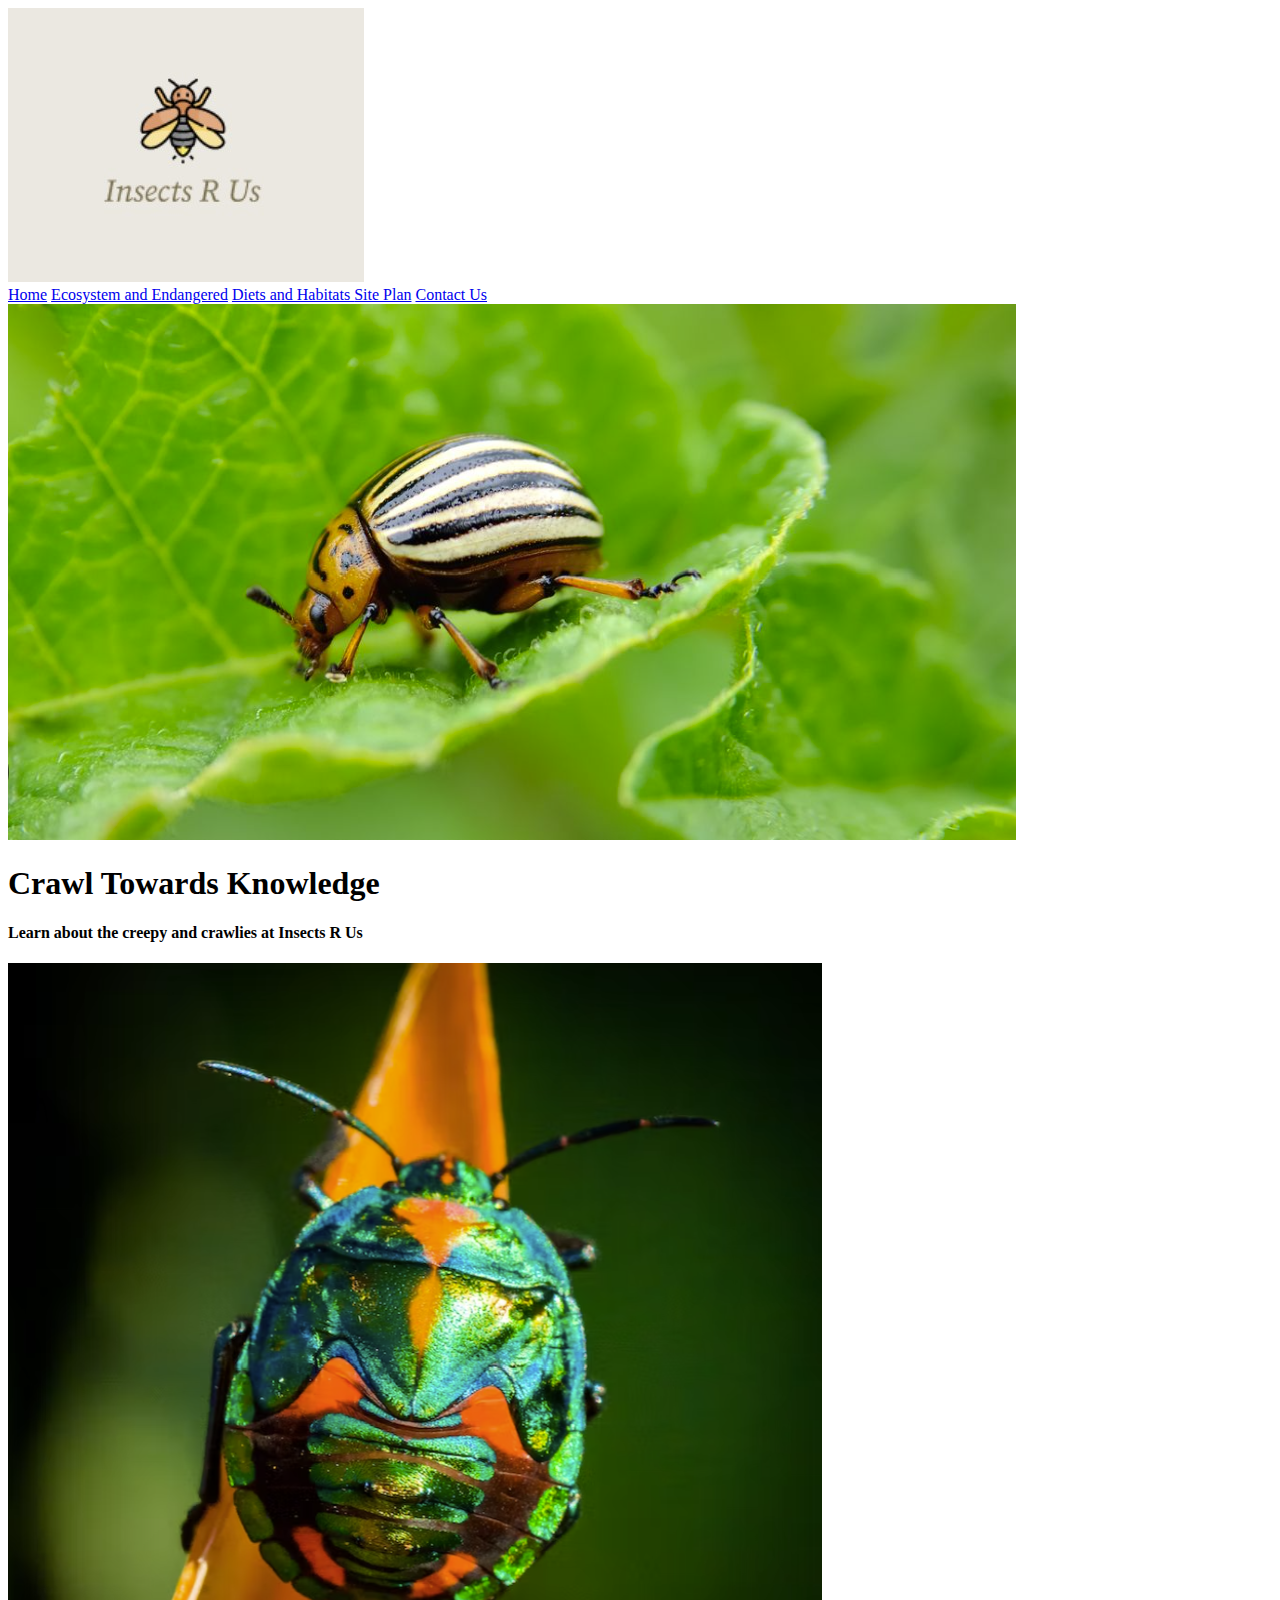
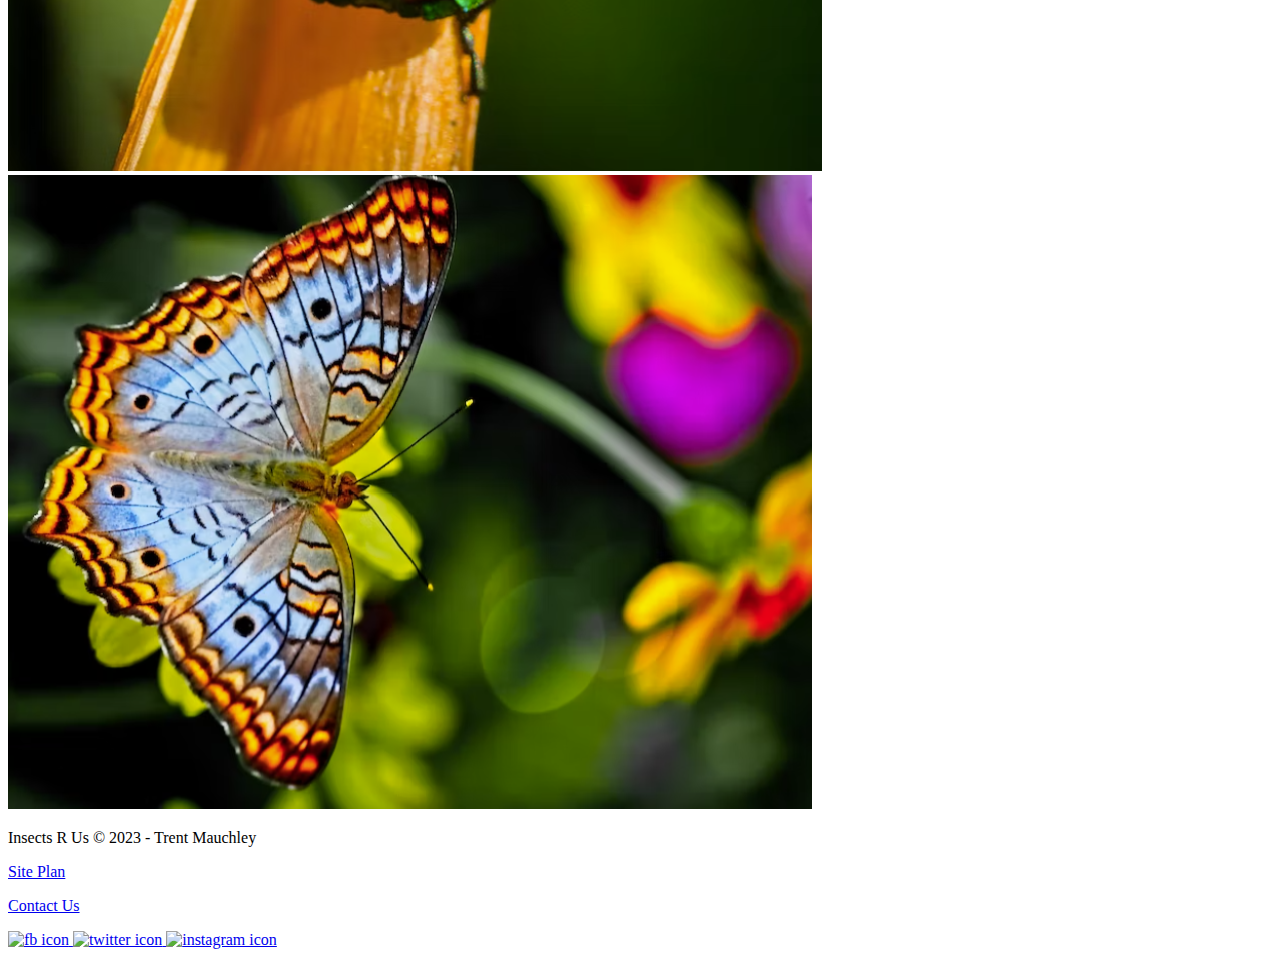
==== insects/index.html @ 206258e7 "personal update" ====
<!DOCTYPE html>
<html lang="en">
<head>
    <meta charset="UTF-8">
    <meta http-equiv="X-UA-Compatible" content="IE=edge">
    <meta name="viewport" content="width=device-width, initial-scale=1.0">
    <title>Textbook For Nerds | Insects R Us | Home</title>
    <link type="text/css" rel = "stylesheet" href = "styles/style.css">
</head>
<body>
    <div id = 'content'>
    <header>
        <a id="logo_link" href="index.html">
            <img class="logo" src="images/personal site logo.jpg" alt="Bug Logo">
        </a>
        <nav>
            <a href="index.html">Home</a>
            <a href="ecosystem.html">Ecosystem and Endangered</a>
            <a href="diets.html">Diets and Habitats </a>
            <a href="site-plan.html">Site Plan</a>
            <a href="contactus.html">Contact Us</a>
        </nav>
    </header>
        <div id="hero">
            <div id="hero-box">
                <img id="hero-img" src="images/hero_image.png" alt="bug-on-leaf">
            </div>
            <section id="hero-msg">
                <h1 class="home-title">Crawl Towards Knowledge</h1>
                <h4>Learn about the creepy and crawlies at Insects R Us </h4>
            </section>
        </div>
        <main class="home-grid">
            <img id = "home-beetle" src="images/homepage beetle.png" alt="Jewel Beetle">
            <img id = "home-butterfly" src="images/homepage butterfly.png" alt="butterfly">
        </main>
        <footer>
            <p>Insects R Us &copy; 2023 - Trent Mauchley</p>
            <p><a href="site-plan.html">Site Plan</a></p>
            <p><a href="contactus.html">Contact Us</a></p>
            <div class="social">
                <a href="https://facebook.com" target = '_blank'>
                    <img src="images/facebook.png" alt="fb icon">
                </a>
                <a href="https://twitter.com" target = '_blank'>
                    <img src="images/twitter.png" alt="twitter icon">
                </a>
                <a href="https://instagram.com" target = '_blank'>
                    <img src="images/instagram.png" alt="instagram icon">
                </a>
            </div>
        </footer>
    </div>
</body>
</html>
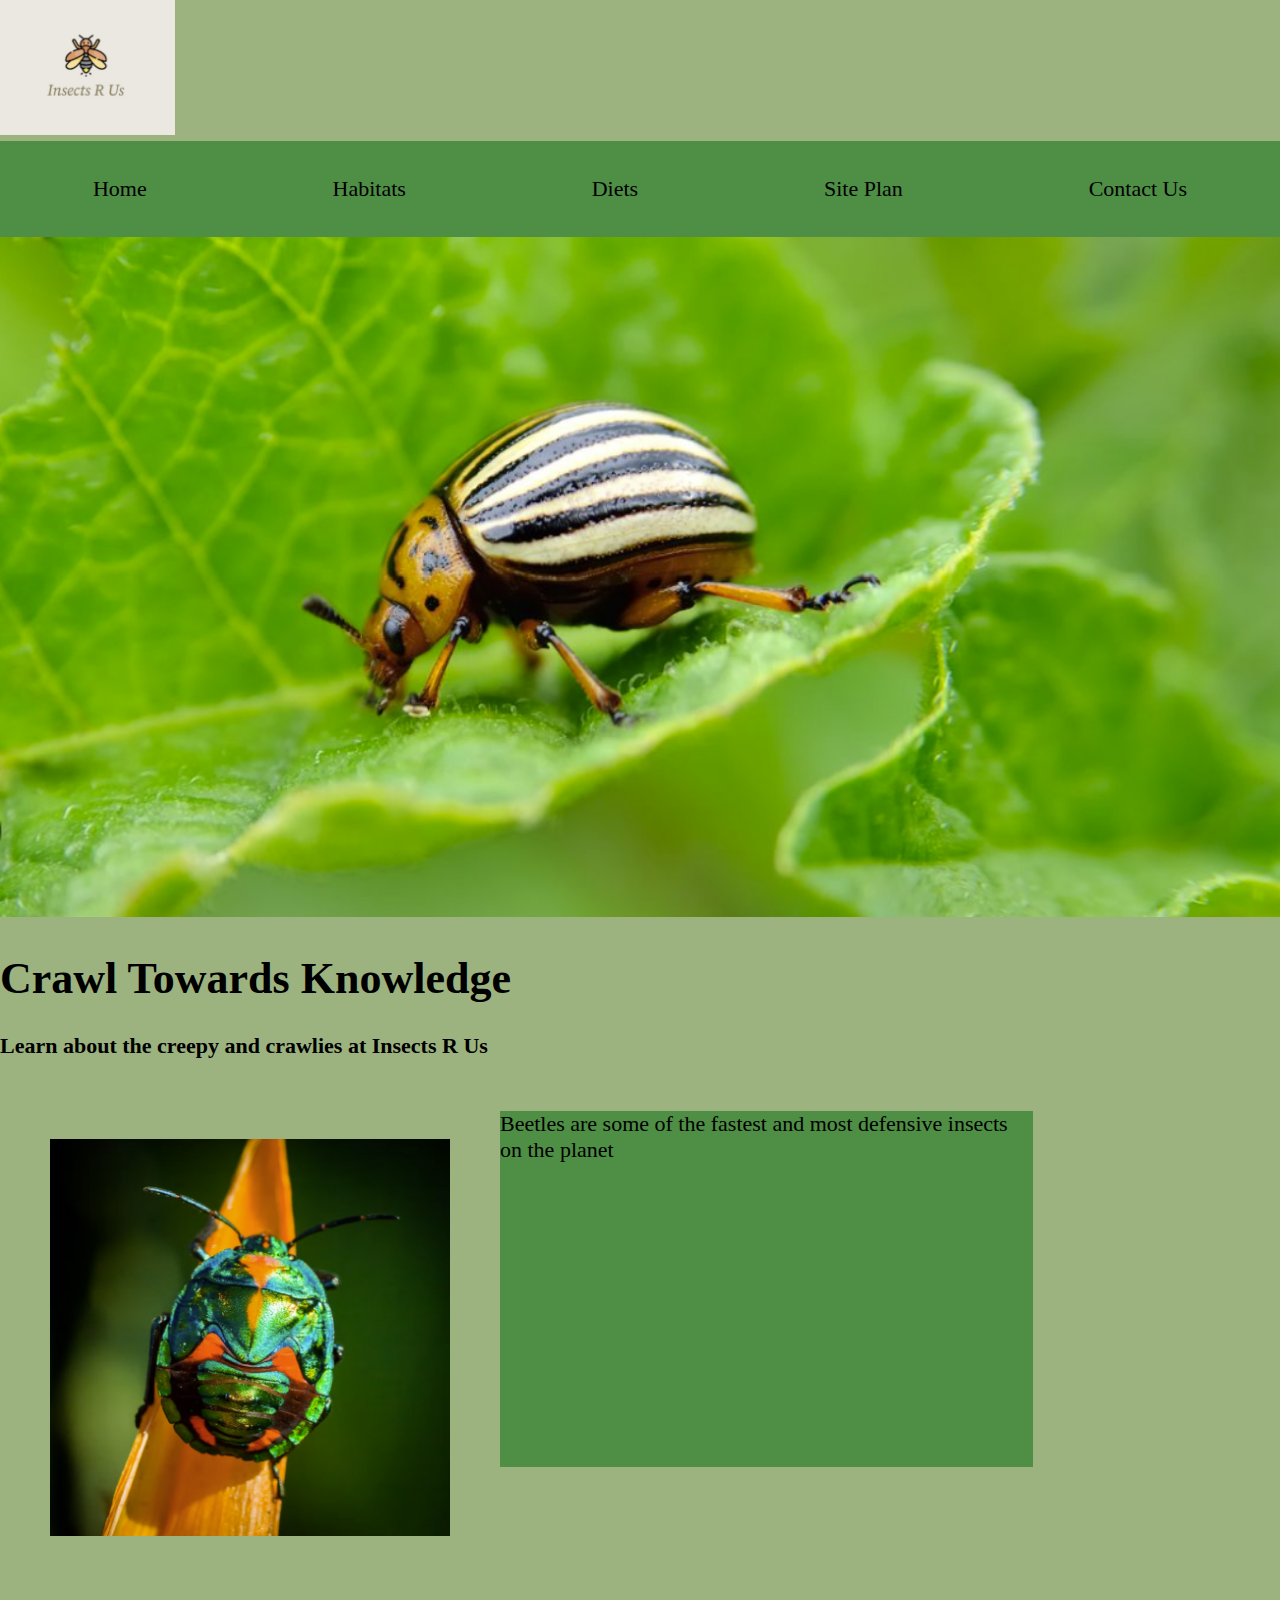
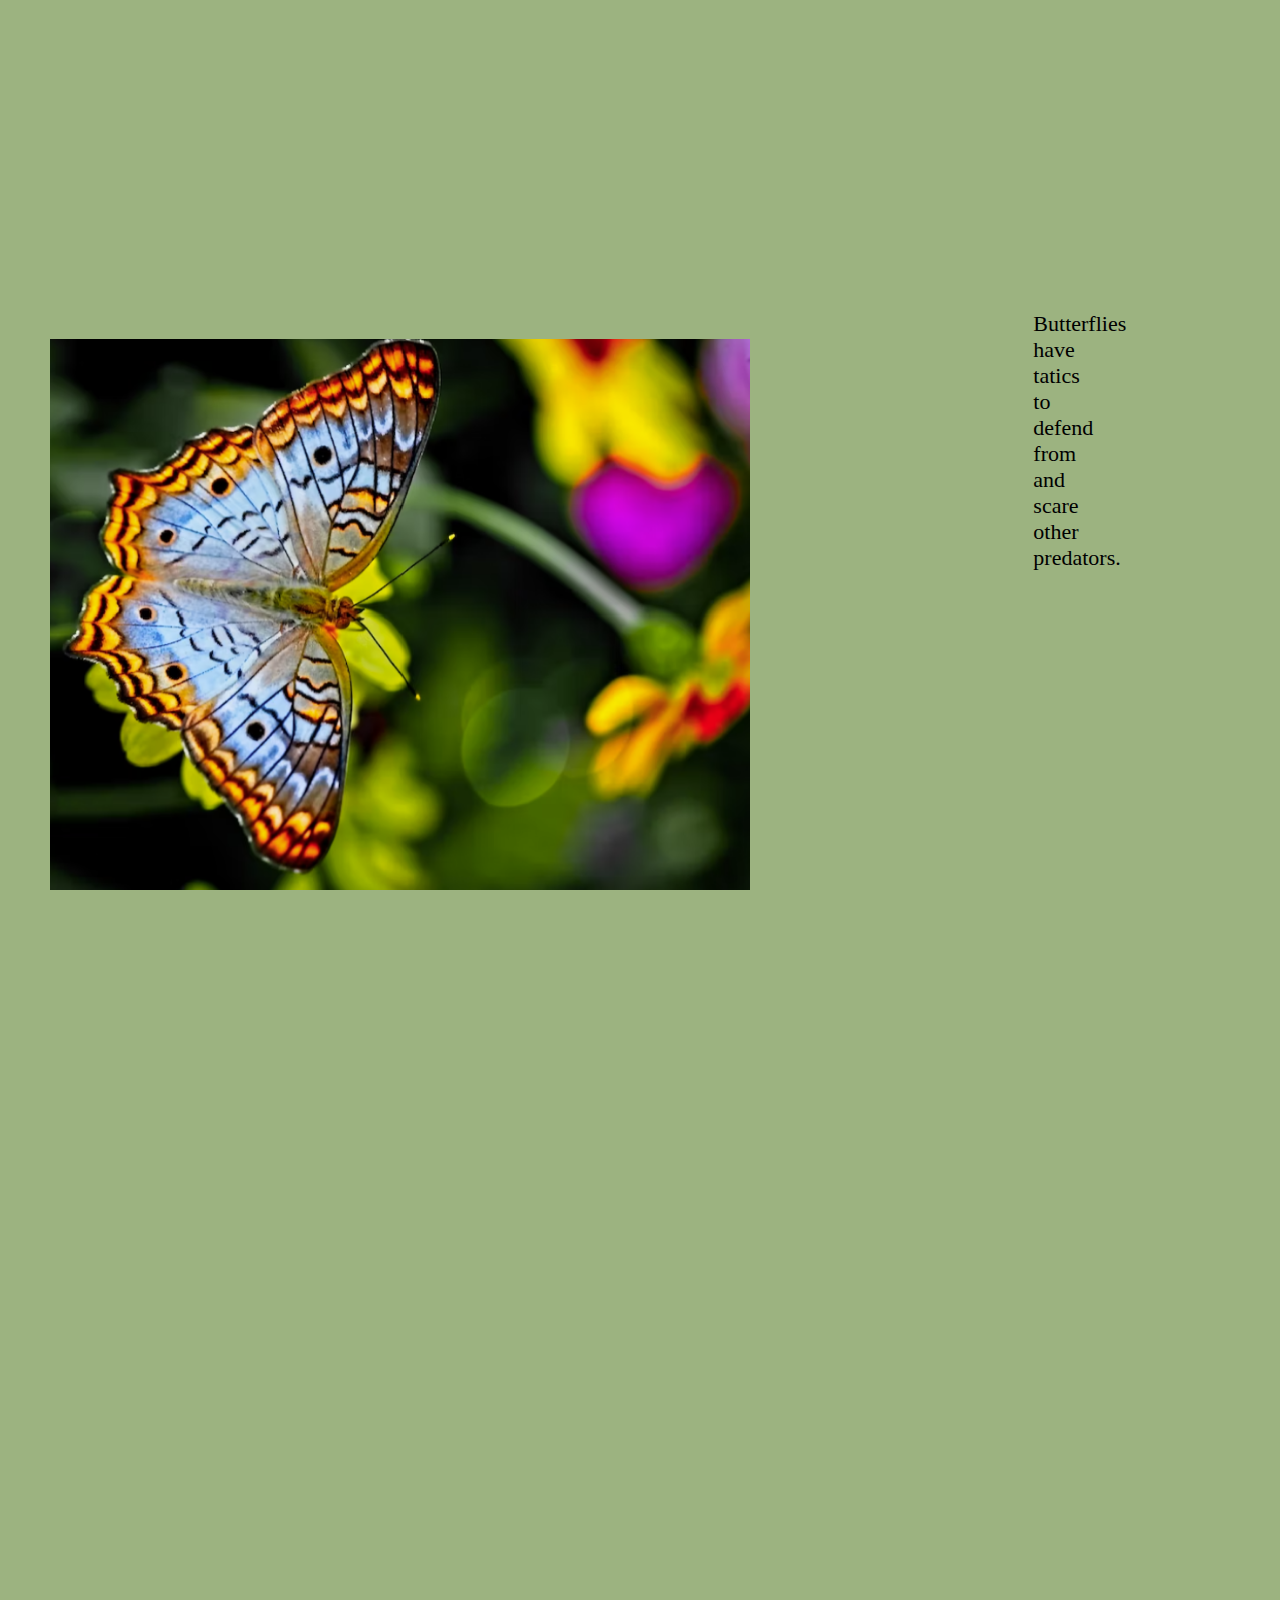
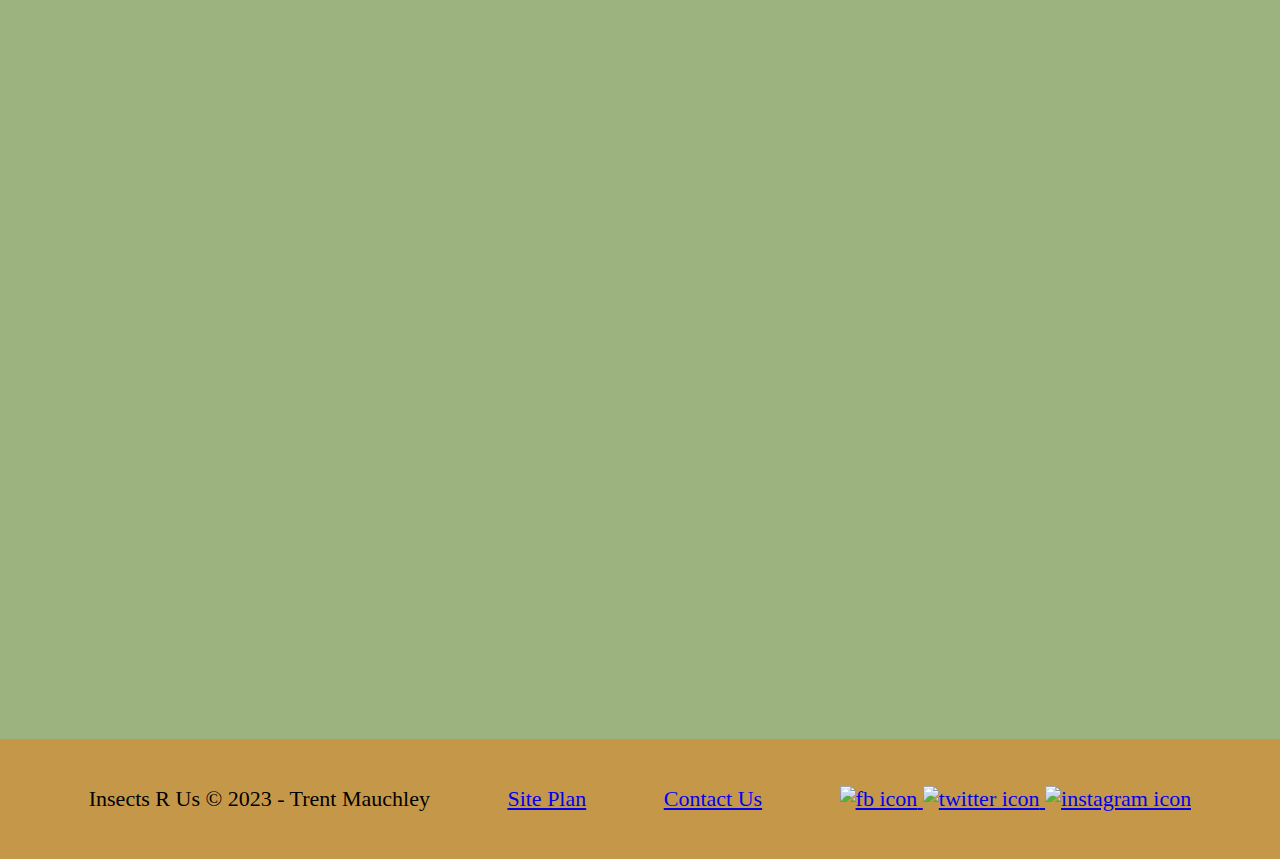
==== commit b18e7ce7: "Added css" ====
--- a/insects/index.html
+++ b/insects/index.html
@@ -15,8 +15,8 @@
         </a>
         <nav>
             <a href="index.html">Home</a>
-            <a href="ecosystem.html">Ecosystem and Endangered</a>
-            <a href="diets.html">Diets and Habitats </a>
+            <a href="ecosystem.html">Habitats</a>
+            <a href="diets.html">Diets</a>
             <a href="site-plan.html">Site Plan</a>
             <a href="contactus.html">Contact Us</a>
         </nav>
@@ -30,10 +30,18 @@
                 <h4>Learn about the creepy and crawlies at Insects R Us </h4>
             </section>
         </div>
-        <main class="home-grid">
-            <img id = "home-beetle" src="images/homepage beetle.png" alt="Jewel Beetle">
-            <img id = "home-butterfly" src="images/homepage butterfly.png" alt="butterfly">
+        <div id="main_info">
+        <main id = 'main_home'>
+            <img class= "home-beetle" src="images/homepage beetle.png" alt="Jewel Beetle">
+            <p class="funfacts-beetle">
+                Beetles are some of the fastest and most defensive insects on the planet
+            </p>
+            <img class= "home-butterfly" src="images/homepage butterfly.png" alt="butterfly">
+            <p class="funfacts-butterfly">
+                Butterflies have tatics to defend from and scare other predators.  
+            </p>
         </main>
+        </div>
         <footer>
             <p>Insects R Us &copy; 2023 - Trent Mauchley</p>
             <p><a href="site-plan.html">Site Plan</a></p>
--- a/insects/styles/style.css
+++ b/insects/styles/style.css
@@ -0,0 +1,129 @@
+@import url('https://fonts.googleapis.com/css?family=IM+Fell+French+Canon+SC|Lato');
+
+#content{
+    max-width: 1600px;
+    margin: 0 auto;
+}
+body{
+    background-color:#9cb380 ;
+    font-family: 'IM Fell French Canon SC', 'Rock Salt';
+    font-size: 22px;
+    margin:0;
+    padding:0;
+}
+#hero-img{
+    width: 100%;
+}
+nav{
+    display:flex;
+    justify-content: space-around;
+    background-color: #4E8E45;
+}
+nav a{
+    text-align: left;
+    color: black;
+    text-decoration: none;
+    padding: 35px;
+}
+nav a:hover{
+    background-color: brown;
+    color:black ;
+}
+.logo{
+    width: 175px;
+}
+#main_info{
+    display:grid;
+    grid-template-columns: 400px 400px 400px 400px 400px 300px 350px;
+    grid-template-rows:400px 400px 400px 400px 400px 300px 350px ;
+}
+#main_home{
+    display:grid;
+    grid-template-columns: 1fr 1fr 1fr 1fr 1fr 1fr 1fr 1fr 1fr 1fr;
+    grid-template-rows:400px 400px 400px 400px 400px 300px 350px ;
+}
+#main_diets{
+    display:grid;
+    grid-template-columns: 1fr 1fr 1fr 1fr 1fr 1fr 1fr 1fr 1fr 1fr;
+    grid-template-rows:400px 400px 400px 400px 400px 300px 350px ;
+}
+
+footer p a:hover{
+    text-decoration: underline;
+}
+
+.home-beetle{
+    width: 400px;
+    padding: 50px;
+}
+.funfacts-beetle{
+    grid-column-start: 2;
+    grid-column-end: 8;
+    grid-row-start: 1;
+    background-color: #4E8E45;
+}
+.home-butterfly{
+    width: 700px;
+    padding: 50px;
+    grid-column: 1/4;
+    grid-row:3;
+}
+.funfacts-butterfly{
+    grid-column-start: 4;
+    grid-column-end: 10;
+    grid-row:3;
+    background-color: #4E8E45;
+}
+footer{
+    padding: 25px 50px;
+    margin-top: 200px;
+    background-color: #c59849;
+    display: flex;
+    justify-content: space-around;
+    align-items: center;
+}
+.cicada{
+    width: 700px;
+    padding: 50px;
+}
+.cicada_facts{
+    grid-column-start: 4;
+    grid-column-end: 10;
+    grid-row-start: 1;
+    background-color: #4E8E45;
+}
+.mosquito{
+    width: 700px;
+    padding: 50px;
+    grid-column: 1/4;
+    grid-row-start:3;
+}
+.mosquito_facts{
+    grid-column-start: 4;
+    grid-column-end: 10;
+    grid-row-start:3;
+    background-color: #4E8E45;
+}
+.monarch{
+    width: 700px;
+    padding: 50px;
+    grid-column: 1/4;
+    grid-row-start:4;
+}
+.monarch_facts{
+    grid-column-start: 4;
+    grid-column-end: 10;
+    grid-row-start:4;
+    background-color: #4E8E45;
+}
+.collection{
+    width:100%;
+    grid-row-start:6;
+    grid-row-end:8;
+    grid-column-start: 1;
+    grid-column-end: 10;
+}
+
+
+
+
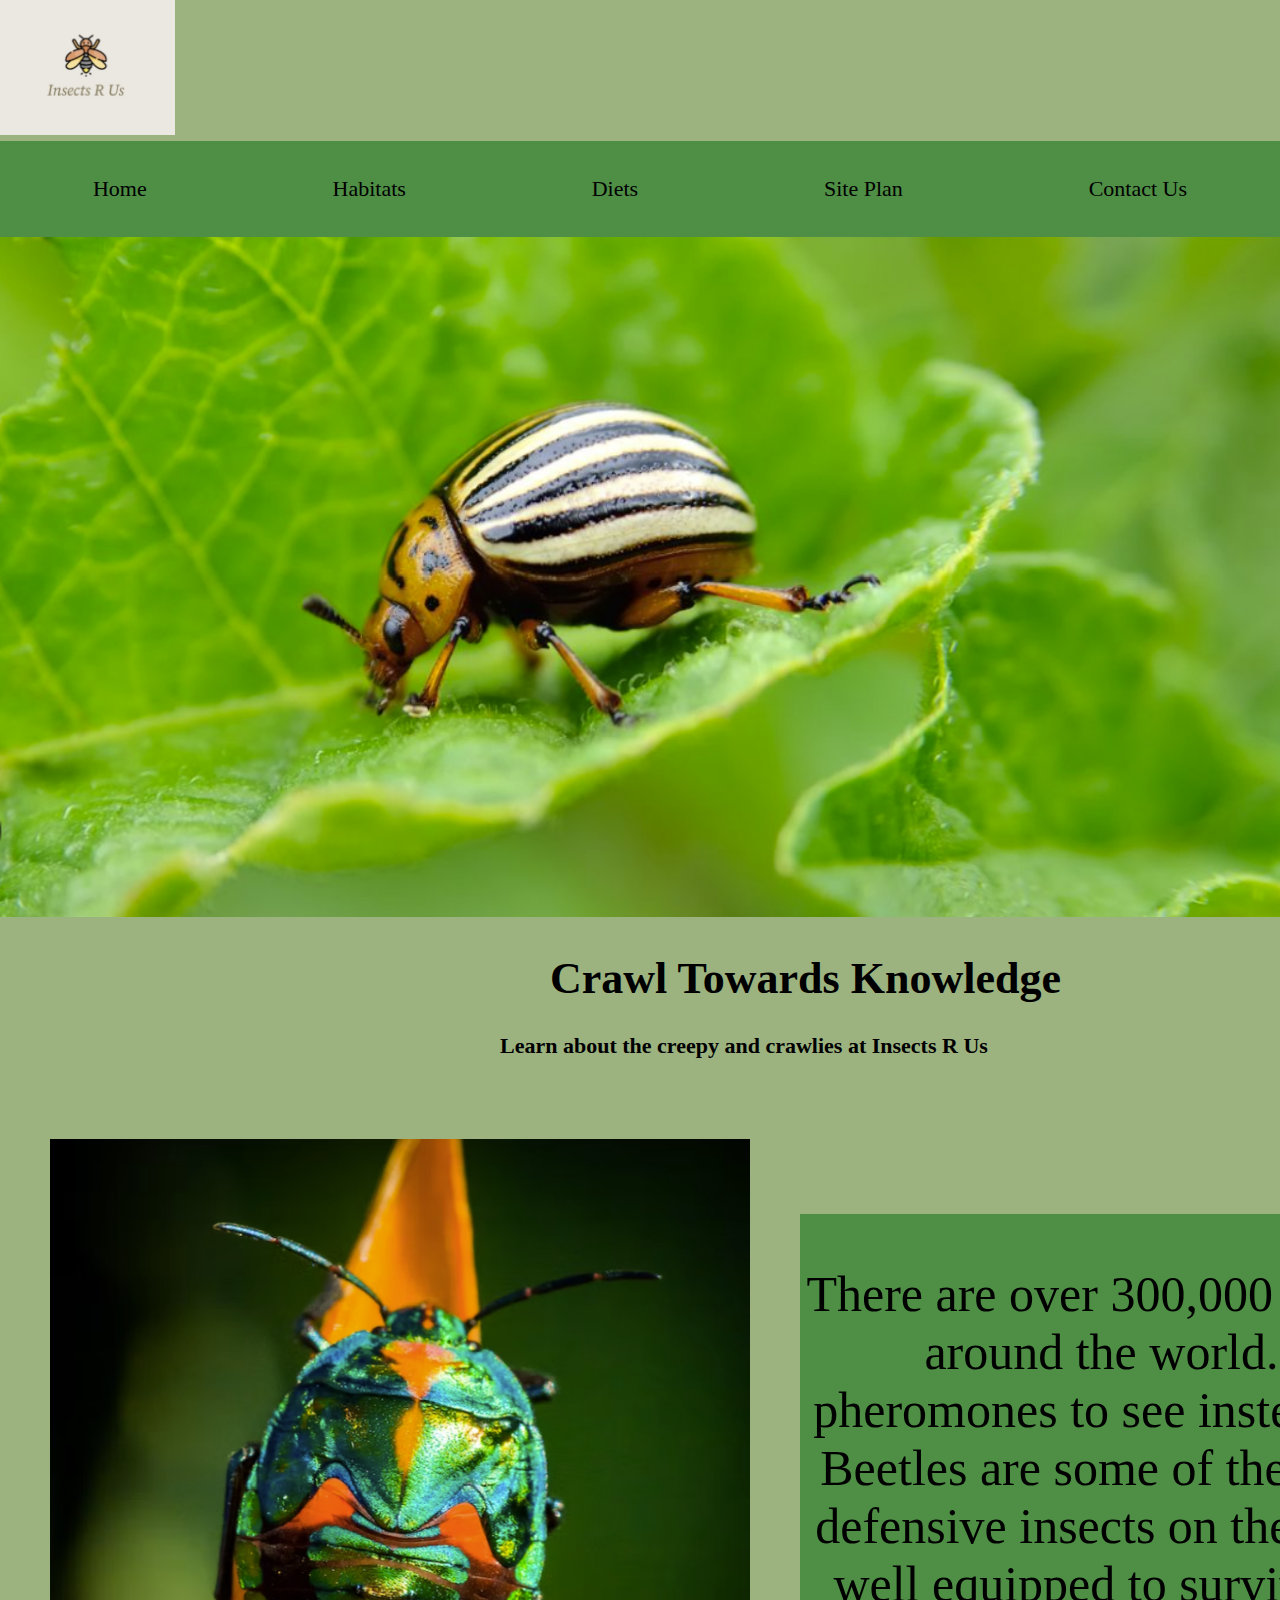
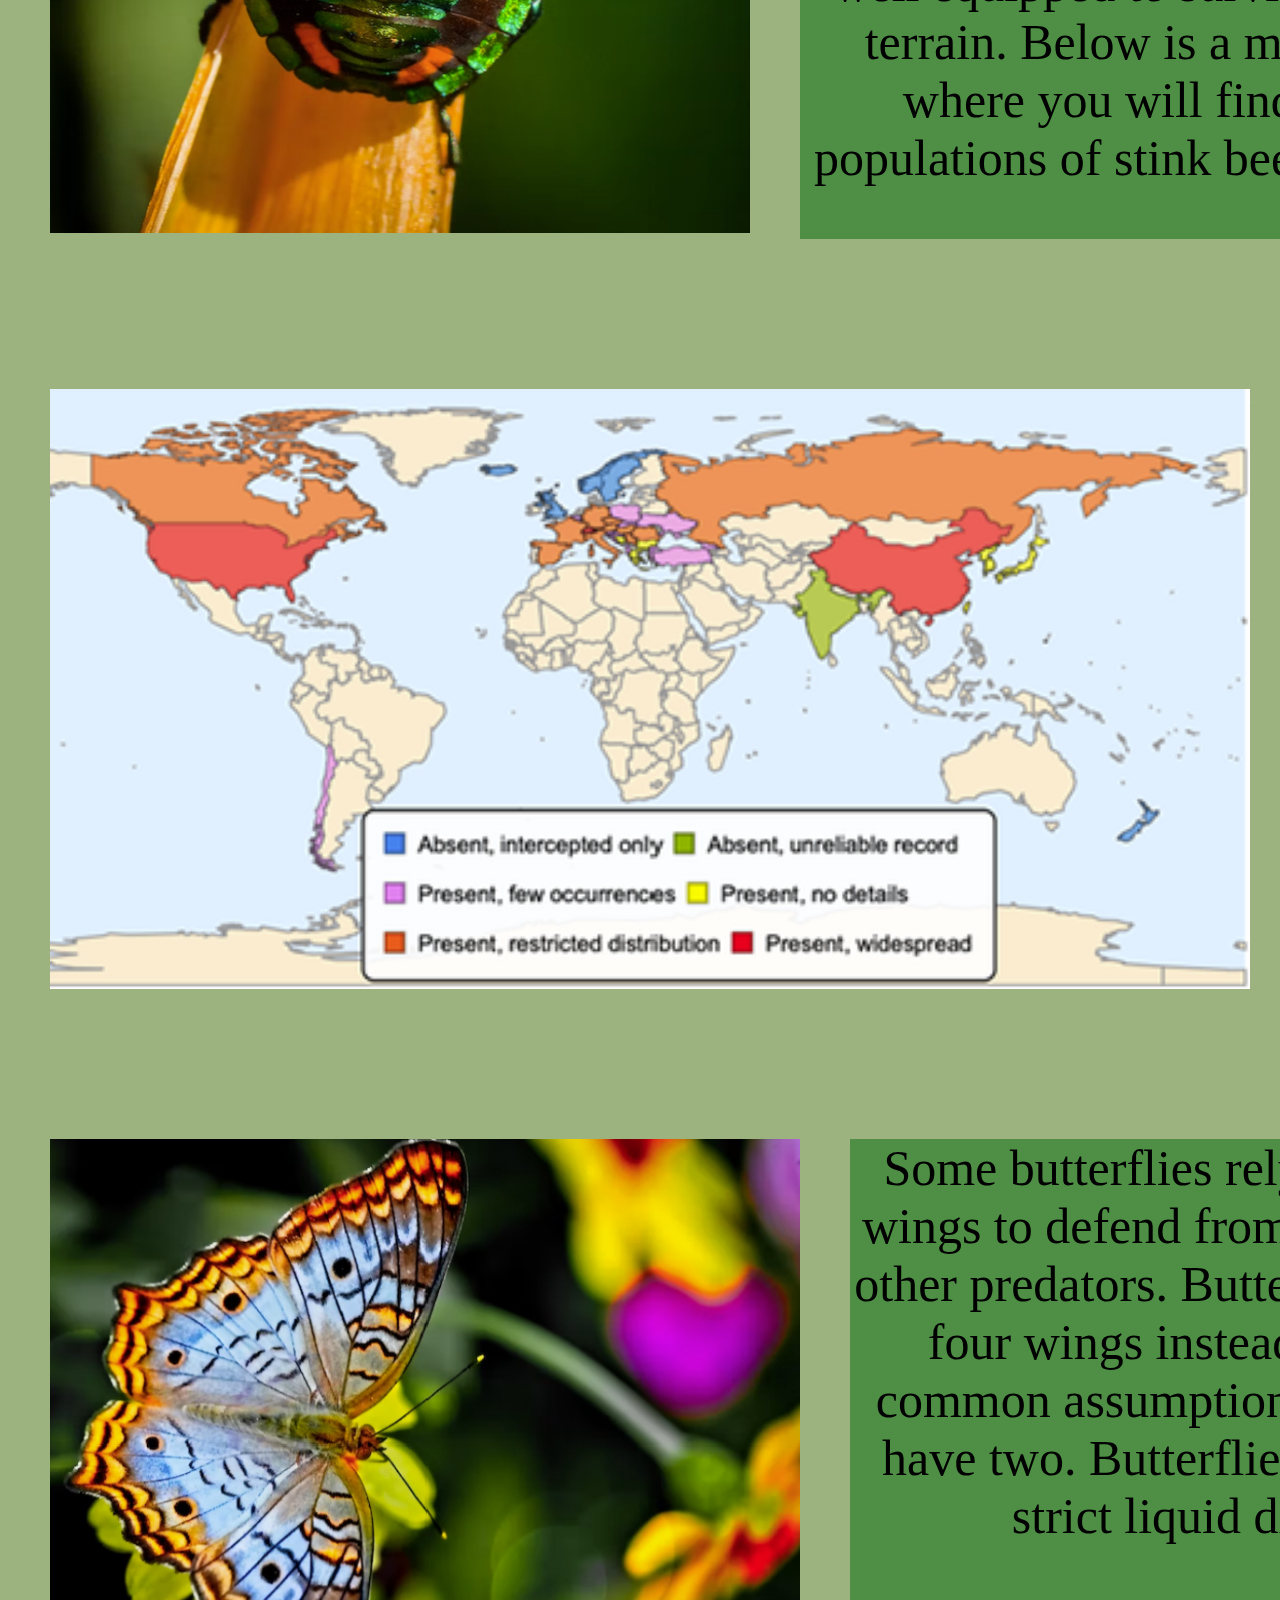
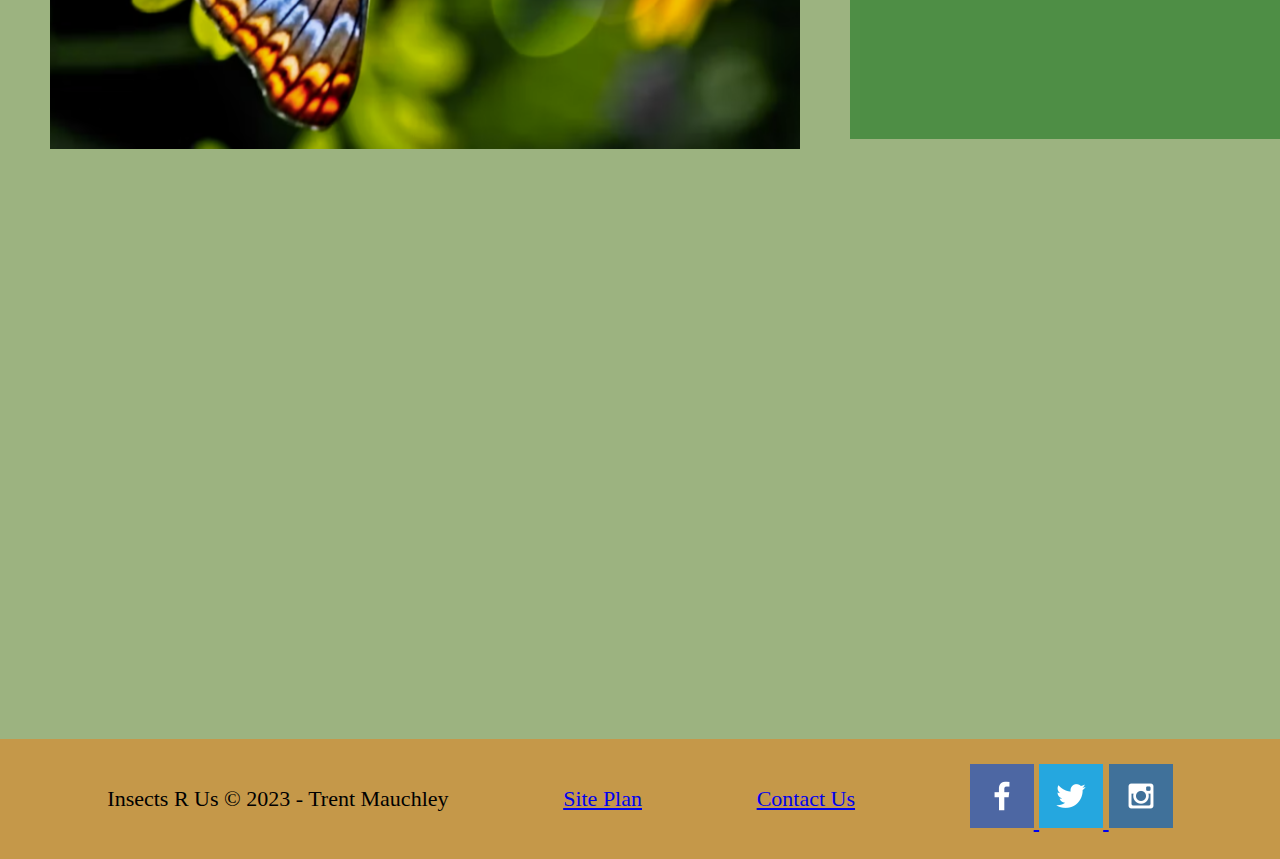
==== commit f9f292f4: "added information" ====
--- a/insects/index.html
+++ b/insects/index.html
@@ -34,11 +34,18 @@
         <main id = 'main_home'>
             <img class= "home-beetle" src="images/homepage beetle.png" alt="Jewel Beetle">
             <p class="funfacts-beetle">
-                Beetles are some of the fastest and most defensive insects on the planet
+                <p1>There are over 300,000 species of beetles around the world.</p1>
+                <p2>Beetles use pheromones to see instead of using eyes.</p2>
+                <p3>Beetles are some of the fastest and most defensive insects on the planet. </p3>
+                <p4>They are well equipped to survive in almost any terrain.</p4>
+                <p5> Below is a map of locations where you will find high or low populations of stink beetles for example.</p5>
             </p>
+            <img class="beetle-map" src="images/stink-beetle-map.png" alt="stink-beetle-map">
             <img class= "home-butterfly" src="images/homepage butterfly.png" alt="butterfly">
             <p class="funfacts-butterfly">
-                Butterflies have tatics to defend from and scare other predators.  
+                <p1>Some butterflies rely on their wings to defend from and scare other predators.</p1>
+                <p2>Butterflies have four wings instead of the common assumption that they have two.</p2>
+                <p3>Butterflies are on a strict liquid diet.</p3>  
             </p>
         </main>
         </div>
--- a/insects/styles/style.css
+++ b/insects/styles/style.css
@@ -34,7 +34,7 @@
 }
 #main_info{
     display:grid;
-    grid-template-columns: 400px 400px 400px 400px 400px 300px 350px;
+    grid-template-columns: 1fr 1fr 1fr 1fr 1fr 1fr 1fr 1fr 1fr 1fr;
     grid-template-rows:400px 400px 400px 400px 400px 300px 350px ;
 }
 #main_home{
@@ -69,8 +69,8 @@
     grid-row:3;
 }
 .funfacts-butterfly{
-    grid-column-start: 4;
-    grid-column-end: 10;
+    grid-column-start: 2;
+    grid-column-end: 8;
     grid-row:3;
     background-color: #4E8E45;
 }
@@ -84,12 +84,14 @@
 }
 .cicada{
     width: 700px;
+    grid-row-start: 1;
     padding: 50px;
 }
 .cicada_facts{
-    grid-column-start: 4;
-    grid-column-end: 10;
+    grid-column-start: 2;
+    grid-column-end: 8;
     grid-row-start: 1;
+    margin-top: 125px;
     background-color: #4E8E45;
 }
 .mosquito{
@@ -99,31 +101,91 @@
     grid-row-start:3;
 }
 .mosquito_facts{
-    grid-column-start: 4;
-    grid-column-end: 10;
+    grid-column-start: 2;
+    grid-column-end: 8;
     grid-row-start:3;
     background-color: #4E8E45;
+    margin-top: 125px;
 }
 .monarch{
     width: 700px;
+    height:400px;
     padding: 50px;
     grid-column: 1/4;
-    grid-row-start:4;
+    grid-row-start:5;
+    padding: 50px;
 }
 .monarch_facts{
-    grid-column-start: 4;
-    grid-column-end: 10;
-    grid-row-start:4;
+    grid-column-start: 2;
+    grid-column-end: 8;
+    grid-row-start:5;
     background-color: #4E8E45;
+    margin-top: 125px;
 }
 .collection{
     width:100%;
-    grid-row-start:6;
-    grid-row-end:8;
+    height: 500px;
+    grid-row-start:7;
+    grid-row-end:9;
     grid-column-start: 1;
     grid-column-end: 10;
+    margin-left: 100px;
+}
+
+.home-beetle{
+    width: 700px;
+    grid-row-start: 1;
+    grid-column-start: 1;
+    grid-column-end: 2;
+}
+.funfacts-beetle{
+    grid-column: 2/6;
+    grid-row-start: 1;
+    grid-row-end:3;
+    margin-top: 125px;
+    background-color: #4E8E45;
+    align-content: center;
+    font-size: 50px;
+    text-align: center;
+}
+
+.home-butterfly{
+    width: 750px;
+    height: 610px;
+    grid-column-start: 1;
+    grid-column-end:3;
+    grid-row-start:5;
+    
+}
+.funfacts-butterfly{
+    grid-column-start: 2;
+    grid-column-end: 5;
+    grid-row-start:5;
+    grid-row-end: 7;
+    margin-top: 50px;
+    margin-left: 50px;
+    text-align: center;
+    font-size: 50px;
+    background-color: #4E8E45;
+}
+.beetle-map{
+    width: 1200px ;
+    grid-column-start:1;
+    grid-column-end: 10;
+    grid-row-start:3;
+    grid-row-end:5; 
+    margin-top: 100px;   
+    margin-left:50px;
+}
+#hero-msg{
+    margin-left: 500px;
+}
+.home-title{
+    margin-left: 50px;
 }
 
 
 
 
+
+
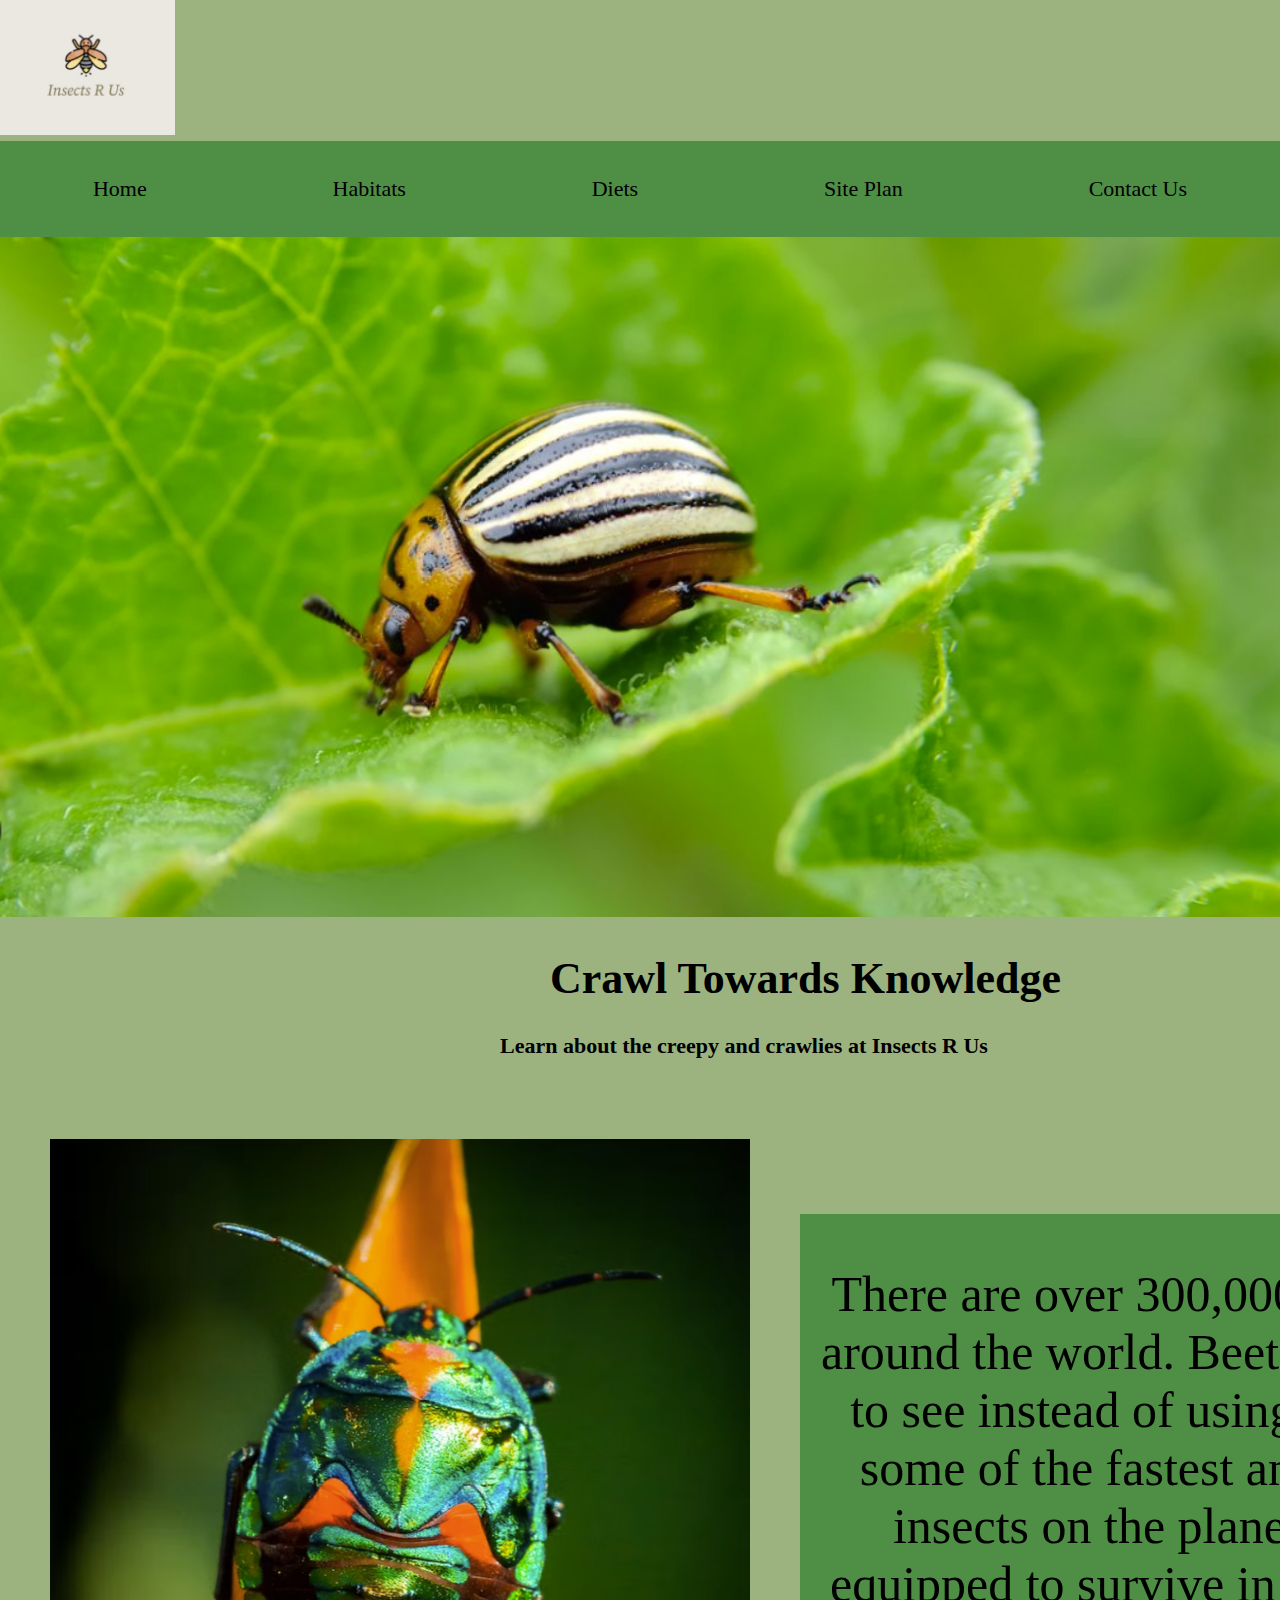
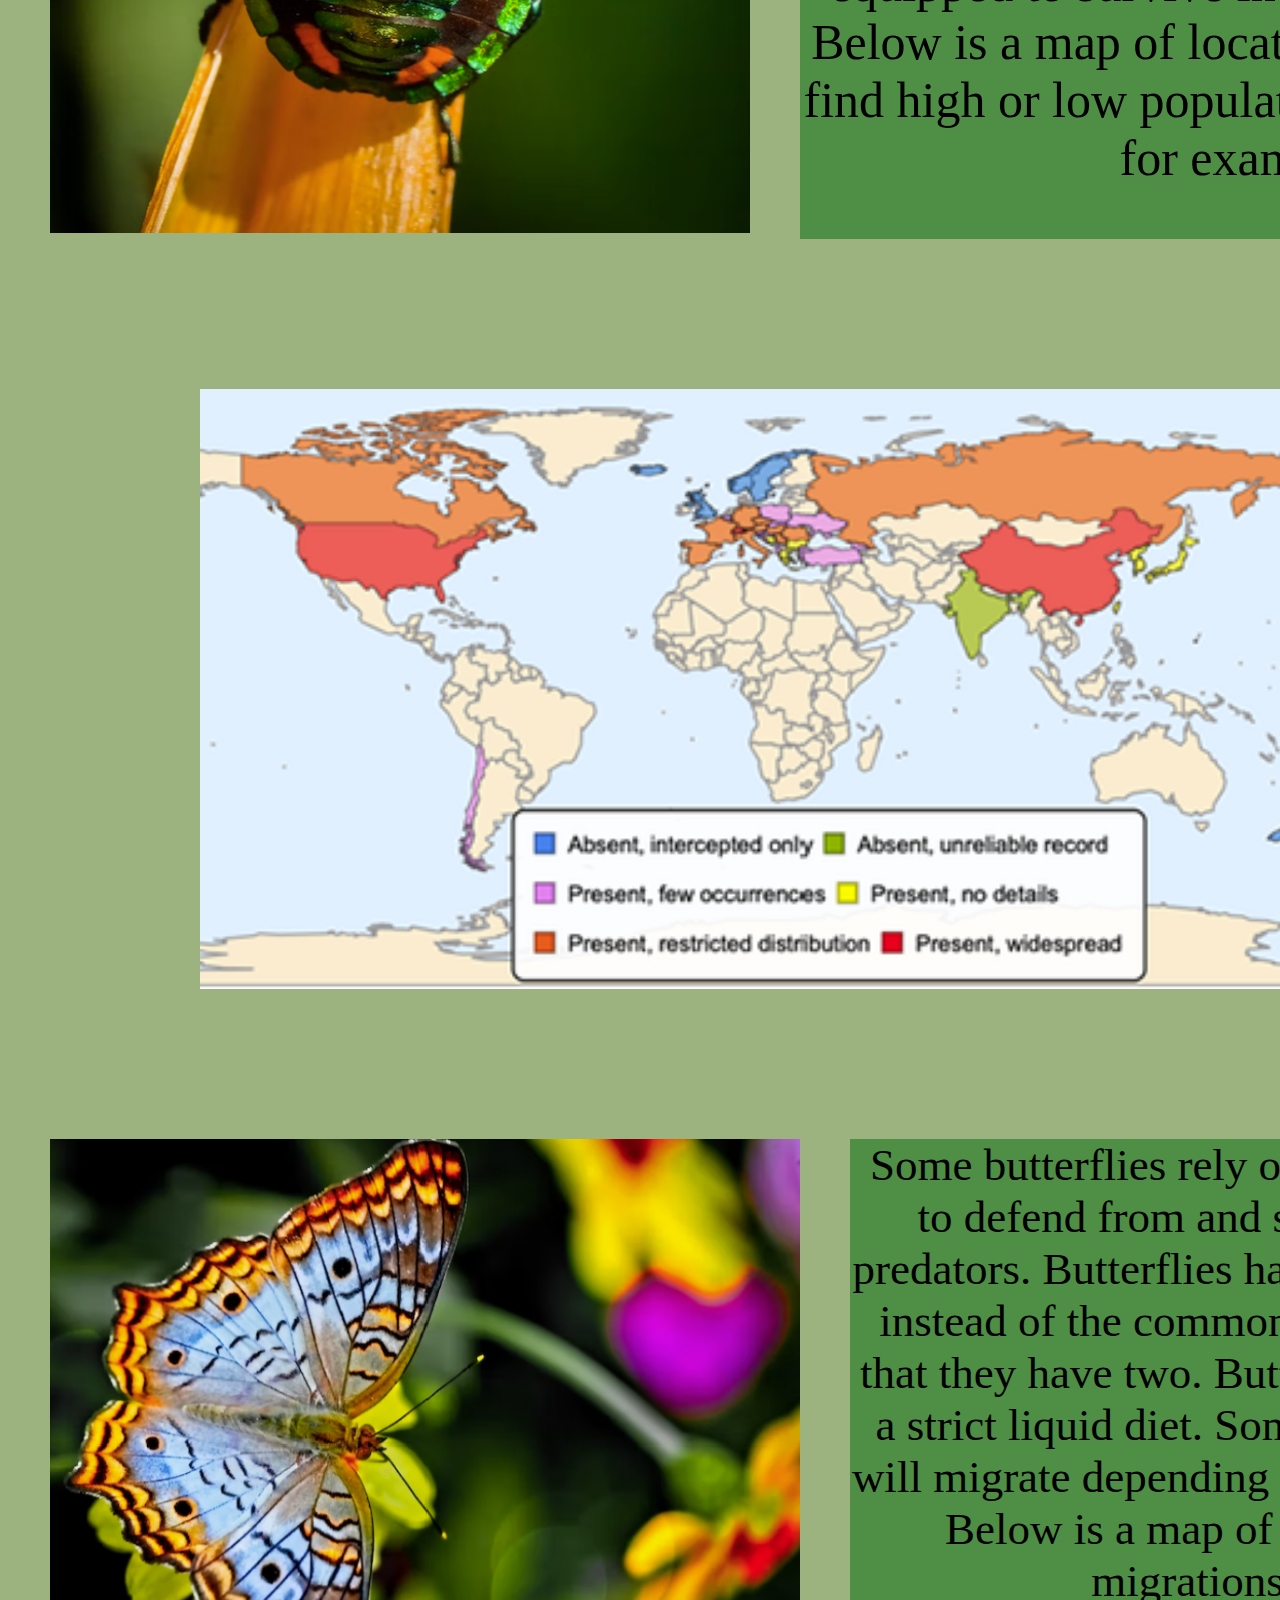
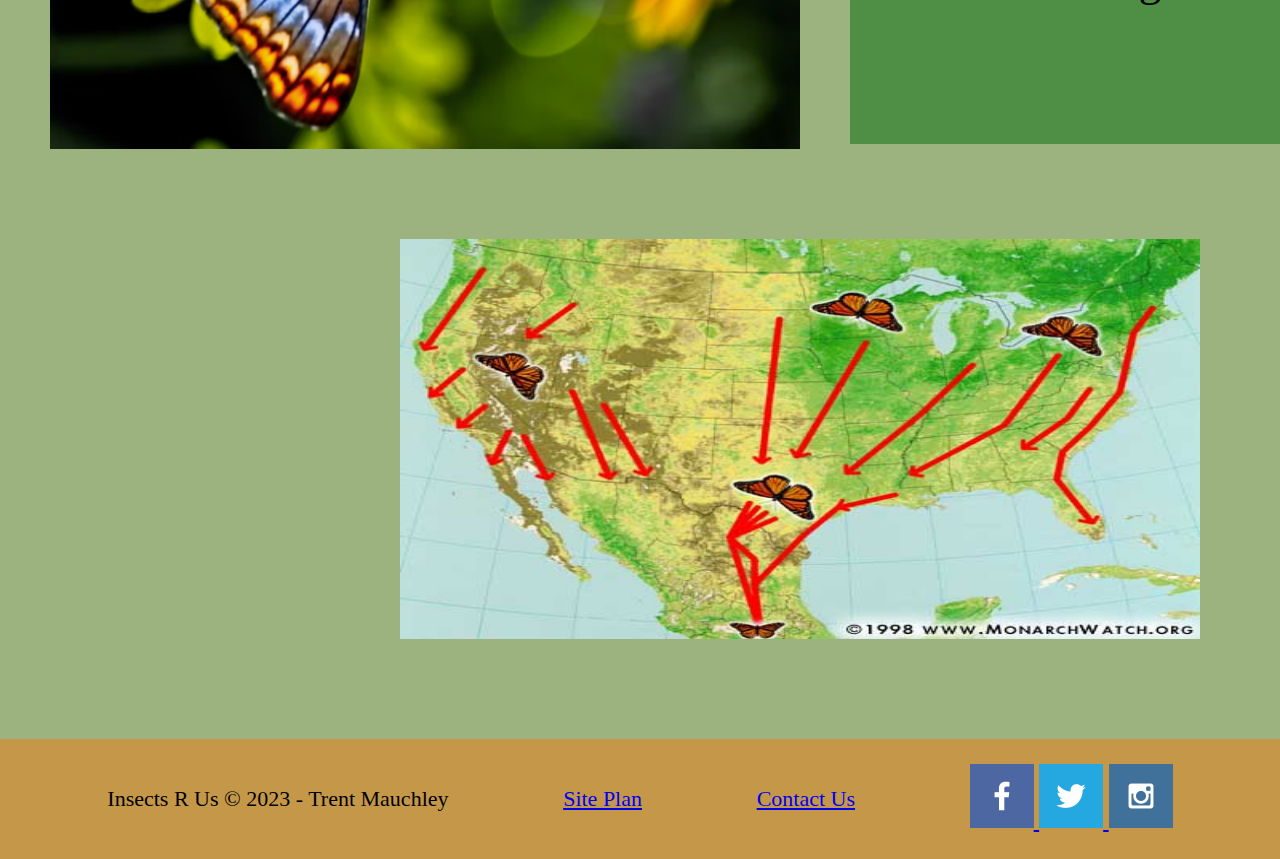
==== commit 2de366ed: "final submission" ====
--- a/insects/index.html
+++ b/insects/index.html
@@ -45,8 +45,10 @@
             <p class="funfacts-butterfly">
                 <p1>Some butterflies rely on their wings to defend from and scare other predators.</p1>
                 <p2>Butterflies have four wings instead of the common assumption that they have two.</p2>
-                <p3>Butterflies are on a strict liquid diet.</p3>  
+                <p3>Butterflies are on a strict liquid diet.</p3>
+                <p4>Some butterflies will migrate depending on the season. Below is a map of monarch migrations.</p4> 
             </p>
+            <img class="migrate-butterflies" src="images/monarch-migration.jpg" alt="monarch migration">
         </main>
         </div>
         <footer>
--- a/insects/styles/style.css
+++ b/insects/styles/style.css
@@ -47,7 +47,11 @@
     grid-template-columns: 1fr 1fr 1fr 1fr 1fr 1fr 1fr 1fr 1fr 1fr;
     grid-template-rows:400px 400px 400px 400px 400px 300px 350px ;
 }
-
+#main_ecosystem{
+    display:grid;
+    grid-template-columns: 1fr 1fr 1fr 1fr 1fr 1fr 1fr 1fr 1fr 1fr;
+    grid-template-rows:400px 400px 400px 400px 400px 300px 350px ;
+}
 footer p a:hover{
     text-decoration: underline;
 }
@@ -165,7 +169,7 @@
     margin-top: 50px;
     margin-left: 50px;
     text-align: center;
-    font-size: 50px;
+    font-size: 45px;
     background-color: #4E8E45;
 }
 .beetle-map{
@@ -175,7 +179,7 @@
     grid-row-start:3;
     grid-row-end:5; 
     margin-top: 100px;   
-    margin-left:50px;
+    margin-left:200px;
 }
 #hero-msg{
     margin-left: 500px;
@@ -183,9 +187,73 @@
 .home-title{
     margin-left: 50px;
 }
-
-
-
-
-
-
+.migrate-butterflies{
+    width: 800px ;
+    height:400px;
+    grid-column-start:1;
+    grid-column-end: 10;
+    grid-row-start:7;
+    grid-row-end:8; 
+    margin-top:50px;   
+    margin-left:400px;
+}
+.hunting-spider{
+    width: 700px;
+    grid-row-start: 1;
+    padding-top: 200px;
+}
+.wolf-spider{
+    grid-column-start: 2;
+    grid-column-end: 8;
+    grid-row-start: 1;
+    grid-row-end:3;
+    margin-top: 125px;
+    background-color: #4E8E45;
+    text-align: center;
+    font-size: 50px;
+    margin-left: 50px;
+}
+.ass-bug{
+    width: 700px;
+    padding-top:200px;
+    grid-column: 1/4;
+    grid-row-start:3;
+}
+.ass-bug-facts{
+    grid-column-start: 2;
+    grid-column-end: 8;
+    grid-row-start:3;
+    grid-row-end:5;
+    background-color: #4E8E45;
+    margin-top: 125px;
+    text-align: center;
+    font-size: 50px;
+    margin-left: 50px;
+}
+.ghost-mantis{
+    width: 700px;
+    height:500px;
+    padding-top: 150px;
+    grid-column: 1/4;
+    grid-row-start:5;
+
+}
+.ghost-mantis-facts{
+    grid-column-start: 2;
+    grid-column-end: 8;
+    grid-row-start:5;
+    grid-row-end: 7;
+    background-color: #4E8E45;
+    margin-top: 125px; 
+    text-align: center;
+    font-size: 50px;
+    margin-left: 50px;
+}
+
+
+
+
+
+
+
+
